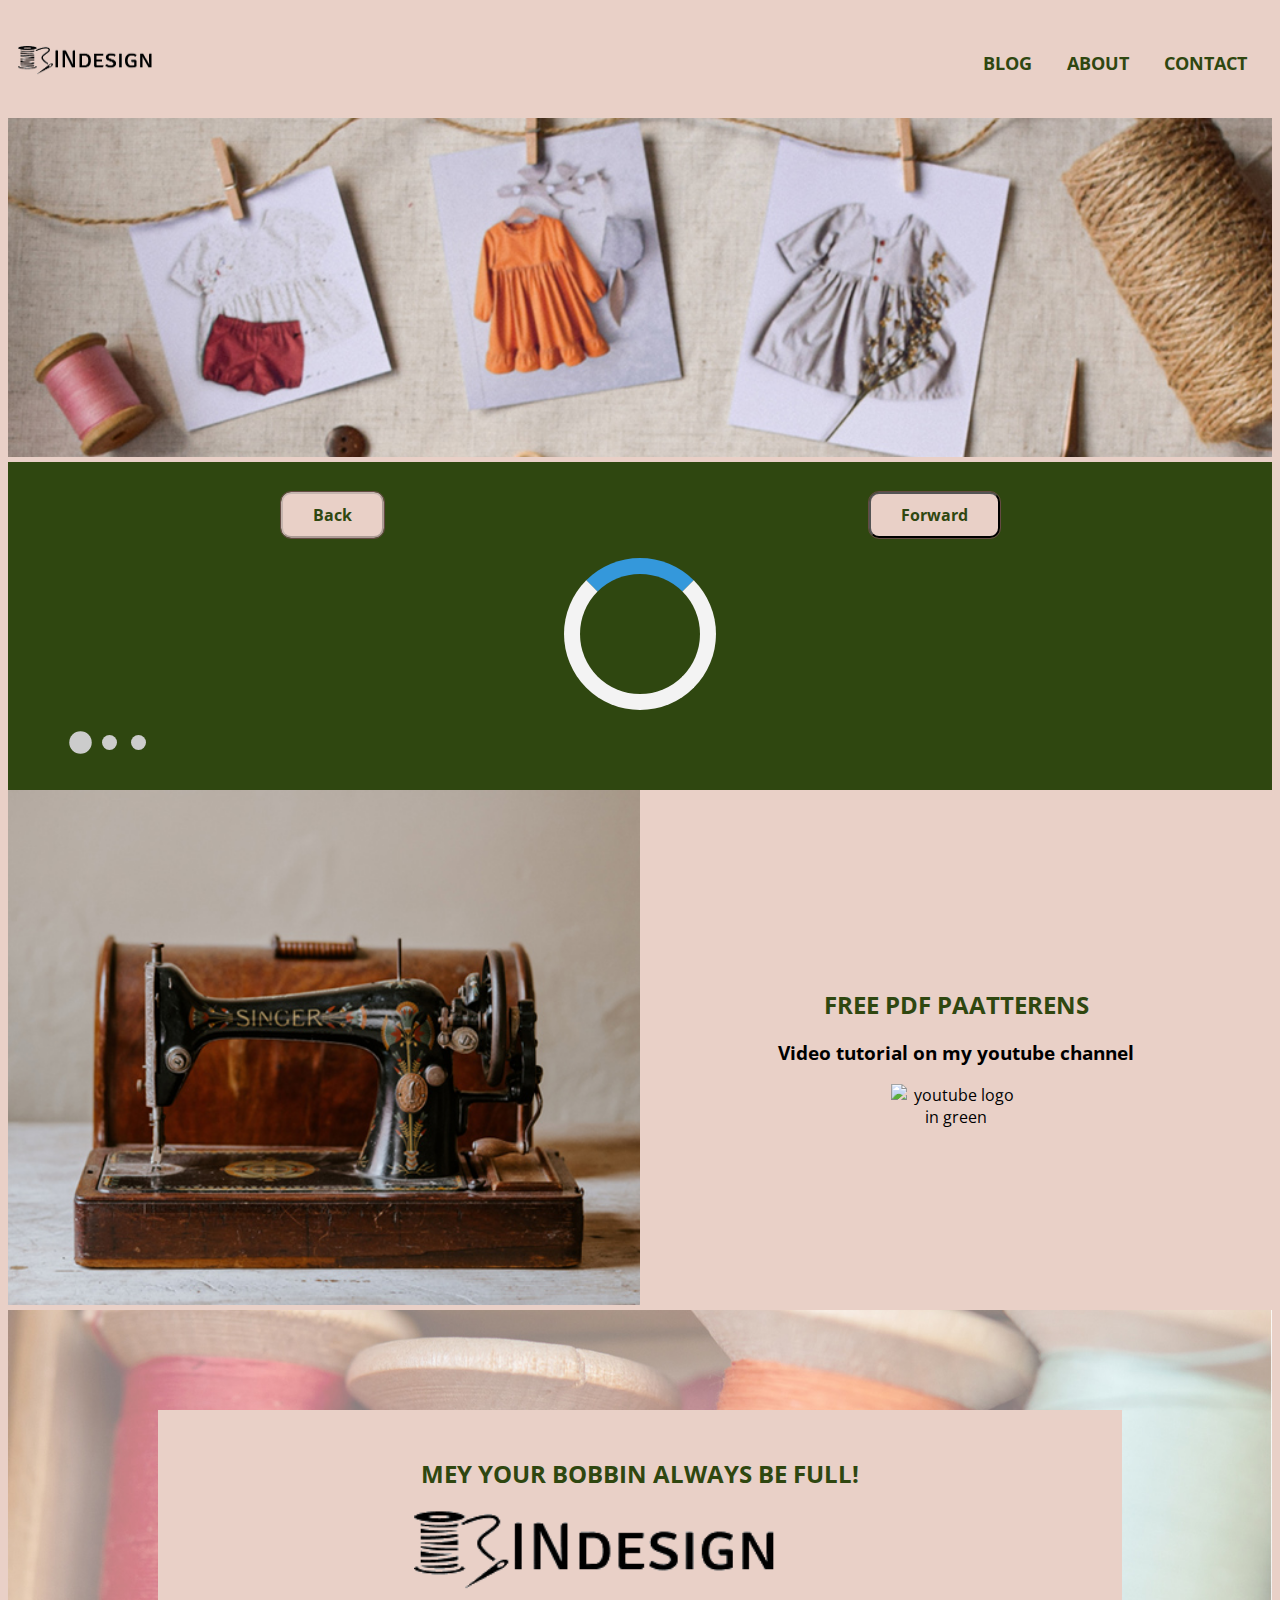
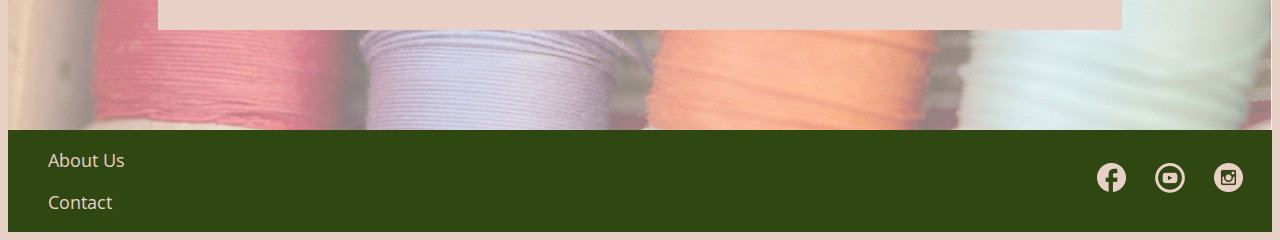
==== index.html @ e1d33c57 "update" ====
<!DOCTYPE html>
<html lang="en">
  <head>
    <meta charset="UTF-8" />
    <meta http-equiv="X-UA-Compatible" content="IE=edge" />
    <meta name="viewport" content="width=device-width, initial-scale=1.0" />
    <title>Document</title>
    <link rel="preconnect" href="https://fonts.googleapis.com" />
    <link rel="preconnect" href="https://fonts.gstatic.com" crossorigin />
    <link
      href="https://fonts.googleapis.com/css2?family=Open+Sans:wght@400;700&family=Signika:wght@400;700&display=swap"
      rel="stylesheet"
    />
    <link href="css/styles.css" rel="stylesheet" />
    <link href="css/index.css" rel="stylesheet" />
    <link href="css/media.css" rel="stylesheet" />
    <script
      src="https://kit.fontawesome.com/9376ed08d8.js"
      crossorigin="anonymous"
    ></script>
    <script>
      (function (h, o, t, j, a, r) {
        h.hj =
          h.hj ||
          function () {
            (h.hj.q = h.hj.q || []).push(arguments);
          };
        h._hjSettings = { hjid: 3510369, hjsv: 6 };
        a = o.getElementsByTagName("head")[0];
        r = o.createElement("script");
        r.async = 1;
        r.src = t + h._hjSettings.hjid + j + h._hjSettings.hjsv;
        a.appendChild(r);
      })(window, document, "https://static.hotjar.com/c/hotjar-", ".js?sv=");
    </script>
  </head>
  <body class="body-main">
    <header>
      <div>
        <a href="index.html"
          ><img src="images/logo.png" alt="logo" class="logo"
        /></a>
      </div>
      <label for="hamburger-menu" class="bluee"
        ><i class="fa-solid fa-bars"></i
      ></label>
      <input type="checkbox" id="hamburger-menu" />
      <nav>
        <ul>
          <li><a href="blogs.html">BLOG</a></li>
          <li><a href="about.html">ABOUT</a></li>
          <li><a href="contact.html">CONTACT</a></li>
        </ul>
      </nav>
    </header>
    <main>
      <img
        src="images/header-main.jpg"
        class="header-pic"
        alt="pictures two dresses in orange and withe and red short with fabric sample"
      />
      <div class="slider-main">
        <div class="button">
          <button
            id="back"
            class="cta"
            onclick="decreaseLength()"
            disabled="true"
          >
            Back
          </button>
          <button id="forward" class="cta" onclick="increaseLength()">
            Forward
          </button>
        </div>
        <div>
          <div class="blogContainer"></div>
        </div>
        <ul class="dots">
          <li id="1" class="dot"></li>
          <li id="2" class="dot"></li>
          <li id="3" class="dot"></li>
        </ul>
      </div>
      <section class="highlight">
        <div>
          <section class="highlight-yt">
            <h1>FREE PDF PAATTERENS</h1>
            <h3>Video tutorial on my youtube channel</h3>
            <div>
              <img
                src="images/Big-yt.png"
                alt="youtube logo in green"
                class="highlight-yt-pic"
              />
            </div>
          </section>
        </div>
        <div>
          <img
            src="images/sewingmachin.jpg"
            class="highlight-pic"
            alt="A old singer sewingmachin in
          black infornt of at brown case"
          />
        </div>
      </section>
      <div class="bobbins">
        <section class="bobbins-text">
          <h1>MEY YOUR BOBBIN ALWAYS BE FULL!</h1>
          <img src="images/logo.png" alt="" class="logo" />
        </section>
      </div>
    </main>
    <footer class="footer-home">
      <div>
        <div class="footer-nav">
          <ul>
            <li>
              <a href="about.html" class="footer-home">About Us</a>
            </li>
          </ul>
          <ul>
            <li>
              <a href="contact.html" class="footer-home">Contact</a>
            </li>
          </ul>
        </div>
      </div>
      <div class="footer-links">
        <div>
          <a href="https://facebook.com/"
            ><img
              src="images/facebook-logo-pink.png"
              alt="facebook logo in light pink"
          /></a>
        </div>
        <div>
          <a href="https://youtube.com/"
            ><img
              src="images/youtube-pink.png"
              alt="youtube logo in light pink"
          /></a>
        </div>
        <div>
          <a href="https://instagram.com/"
            ><img
              src="images/Instagram-logo-pink.png"
              alt="instagram logo in light pink"
          /></a>
        </div>
      </div>
    </footer>
    <script defer src="js/index.js"></script>
  </body>
</html>
---- css/styles.css ----
/* color */
header a,
h1,
footer a,
.cta,
.blog-text {
  color: #2f4710;
}

.blogContainer,
nav a:hover,
.slider-main,
.footer-home {
  background-color: #2f4710;
}

.highlight-yt,
.body-main,
.bobbins-text,
header,
footer,
nav,
.slider,
.cta,
.about {
  background-color: #e9d0c7;
}

.footer-home {
  color: #e9d0c7;
}

/* font */
h1,
nav,
.cta {
  font-family: "Open Sans";
  font-weight: 700;
}

body {
  font-family: "Open Sans";
  font-weight: 400;
}

/* header */

.logo,
footer img {
  max-width: 50%;
}

header {
  padding: 10px;
}

header,
footer {
  display: flex;
  justify-content: space-between;
  align-items: center;
}

nav {
  display: none;
  position: fixed;
  top: 40px;
  right: 8px;
  font-size: small;
}

footer,
.footer-links {
  display: flex;
}

#hamburger-menu:checked ~ nav {
  display: block;
}

#hamburger-menu {
  display: none;
}

nav a:hover {
  color: #e9d0c7;
  padding: 10px;
}

nav li,
.footer-nav li {
  display: block;
}

nav ul > * {
  margin: 15px;
}

a {
  text-decoration: none;
}

/* links */

.loader {
  border: 16px solid #f3f3f3;
  border-top: 16px solid #3498db;
  border-radius: 50%;
  width: 120px;
  height: 120px;
  animation: spin 2s linear infinite;
}

.button {
  display: flex;
  text-align: center;
  justify-content: center;
}

.cta {
  font-size: medium;
  text-align: center;
  padding: 10px 30px;
  outline: solid;
  outline-color: #644b43;
  outline-width: thin;
  border-radius: 10px;
  margin: auto;
}

.details img,
.contact-form img,
.blogContainer img,
.header-pic,
.highlight-pic {
  width: 100%;
}

.contact-form,
.postContainer,
.details,
.detailsContainer,
.button,
.blogContainer,
.contact {
  max-width: 1280px;
  margin: auto;
}

.contact-form,
.postContainer,
.details,
.detailsContainer,
.button,
.blogContaine,
.highlight-yt,
.bobbins-text,
.contact {
  text-align: center;
}

.highlight > * {
  flex: 1;
}

.bobbins,
.blog,
.blog-header,
.about-back {
  background-size: cover;
  background-repeat: no-repeat;
}
/* homepage */

.slide {
  margin: 20px;
}

/*blog */

/* product specific */

.logo-details,
.blog {
  margin: 20px;
}

/* contact */

/* media */

.loader {
  border: 16px solid #f3f3f3;
  border-top: 16px solid #3498db;
  border-radius: 50%;
  width: 120px;
  height: 120px;
  animation: spin 2s linear infinite;
}

@keyframes spin {
  0% {
    transform: rotate(0deg);
  }
  100% {
    transform: rotate(360deg);
  }
}

.dots {
  list-style-type: none;
  margin: 0;
  padding: 0;
  margin-left: 30px;

  .dot {
    display: inline-block;
    background-color: #ccc;
    cursor: pointer;
    width: 15px;
    height: 15px;
    border-radius: 50%;
    margin: 5px;

    &.active {
      background-color: #e9d0c7(136, 247, 255);
      transform: scale(1.5);
    }
  }
}

#myImg {
  border-radius: 5px;
  cursor: pointer;
  transition: 0.3s;
}

#myImg:hover {
  opacity: 0.96;
}

.modal {
  display: none;
  position: fixed;
  z-index: 1;
  padding-top: 100px;
  left: 0;
  top: 0;
  width: 100%;
  height: 100%;
  overflow: auto;
  background-color: rgb(0, 0, 0);
  background-color: rgba(0, 0, 0, 0.9);
}
.modal-content {
  margin: auto;
  display: block;
  width: 80%;
  max-width: 700px;
}

@keyframes zoom {
  from {
    transform: scale(0);
  }
  to {
    transform: scale(1);
  }
}

.close {
  position: absolute;
  top: 15px;
  right: 35px;
  color: #81a73b;
  font-size: 60px;
  font-weight: bold;
  transition: 0.6s;
}

.close:hover,
.close:focus {
  color: #bbb;
  text-decoration: none;
  cursor: pointer;
}

@media only screen and (max-width: 700px) {
  .modal-content {
    width: 100%;
  }
}

.errorMessage {
  &.error {
    color: #ff0000;
  }
}
---- css/index.css ----
.blogContainer {
  grid-template-columns: repeat(1, minmax(0, 1fr));
  display: grid;
  justify-content: center;
  padding: 20px;
}

.slider-main {
  padding: 30px;
}

.highlight {
  align-items: center;
  flex-direction: row-reverse;
}

.highlight-yt-pic {
  max-width: 50px;
}

.bobbins {
  background-image: url(../images/bobbins.jpg);
  background-position-x: left;
  background-position-y: bottom;
  padding: 40px;
}

.bobbins-text {
  padding: 10px;
  font-size: small;
}
---- css/media.css ----
@media (min-width: 400px) {
  .about-back {
    background-position-x: center;
  }
  .blogContainer {
    grid-template-columns: repeat(2, minmax(0, 1fr));
    display: grid;
  }
}

@media (min-width: 600px) {
  nav {
    font-size: medium;
  }

  .highlight {
    display: flex;
  }

  .blog {
    margin: 40px;
    padding: 50px;
  }

  .blog-header {
    padding: 100px 0px;
  }

  .blog-text {
    padding: 15px;
    font-size: xx-large;
  }

  .details {
    margin: 40px;
  }

  .about-back {
    padding: 70px;
  }
}

@media (min-width: 800px) {
  nav {
    display: block;
    position: static;
  }

  nav li {
    display: inline-block;
    padding: 0px;
  }

  h1 {
    font-size: x-large;
  }

  nav,
  footer {
    font-size: large;
  }

  nav li,
  .footer-nav li {
    display: inline-block;
  }

  header label {
    display: none;
  }

  .bobbins {
    padding: 100px 150px;
  }

  .bobbins-text {
    padding: 30px;
  }

  .logo {
    width: 100%;
  }

  .highlight-yt-pic {
    max-width: 130px;
  }

  .postContainer {
    grid-template-columns: repeat(2, minmax(0, 1fr));
  }

  .blog-text {
    font-size: xxx-large;
  }

  .details img,
  .contact-form {
    max-width: 600px;
  }

  .about-back {
    background-position-y: bottom;
  }

  .blog {
    margin: 30px;
    padding: 30px;
  }

  .blogContainer {
    display: flex;
  }
}

@media (min-width: 1200px) {
  .postContainer {
    grid-template-columns: repeat(3, minmax(0, 1fr));
  }

  .details {
    display: flex;
  }

  .details-header-mobil {
    display: none;
  }

  .details-header-desktop {
    display: block;
  }

  .contact-form {
    flex-direction: row;
  }

  .contact-form {
    max-width: 1280px;
  }

  .about-back {
    padding: 100px;
  }

  .contact-mobil {
    display: none;
  }

  .contact-desktop {
    display: none;
  }
}
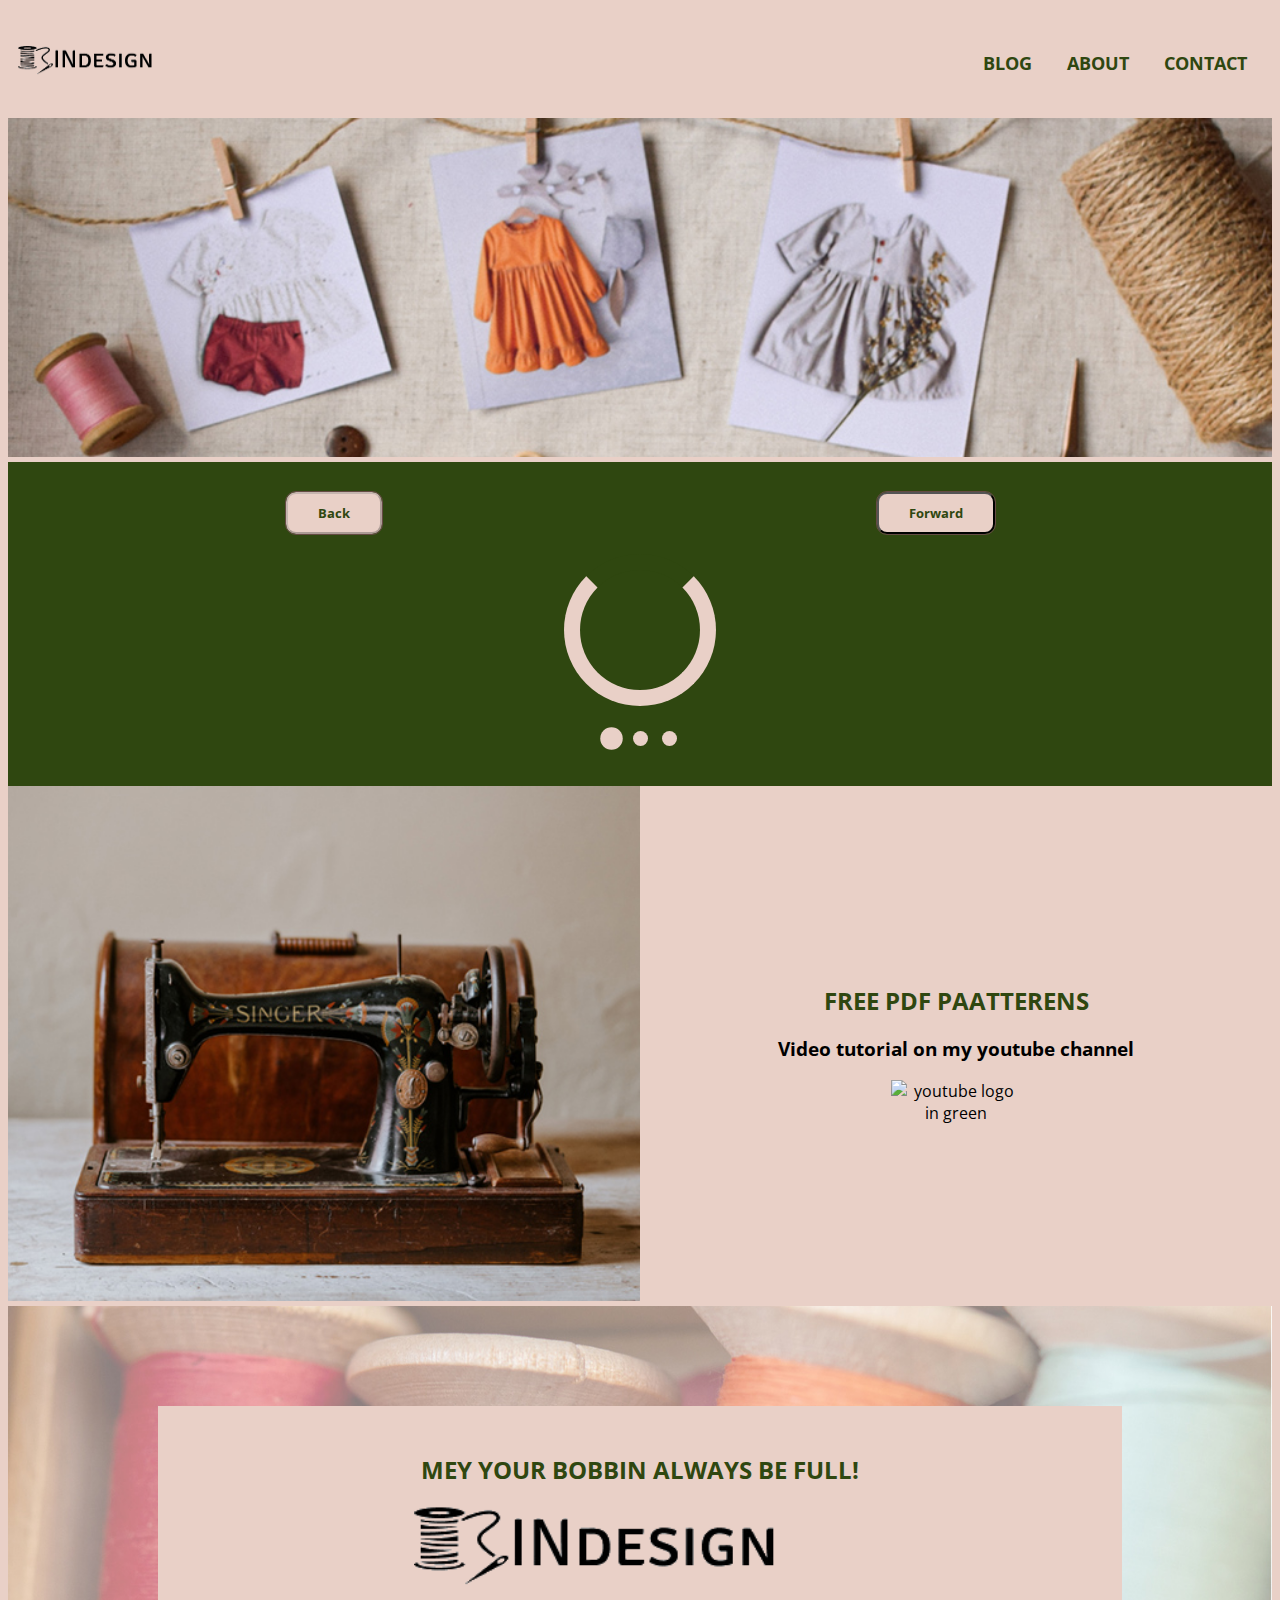
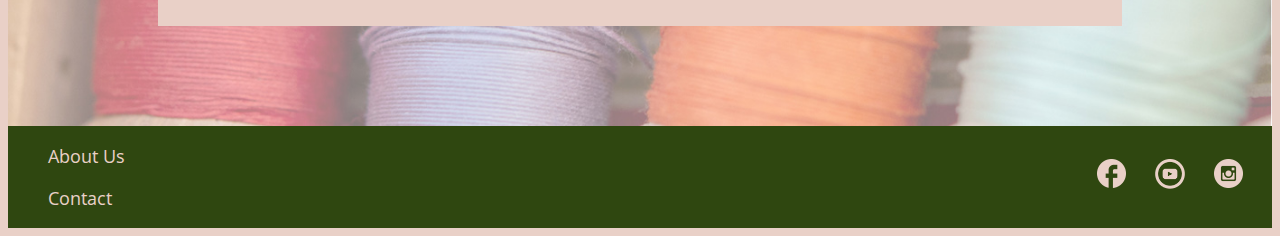
==== commit a9b1fe81: "update h1" ====
--- a/index.html
+++ b/index.html
@@ -86,7 +86,7 @@
         <div>
           <section class="highlight-yt">
             <h1>FREE PDF PAATTERENS</h1>
-            <h3>Video tutorial on my youtube channel</h3>
+            <h3>Video tutorial on my youtube channel</h2>
             <div>
               <img
                 src="images/Big-yt.png"
--- a/css/styles.css
+++ b/css/styles.css
@@ -10,7 +10,8 @@
 .blogContainer,
 nav a:hover,
 .slider-main,
-.footer-home {
+.footer-home,
+.categoryContainer > * {
   background-color: #2f4710;
 }
 
@@ -26,7 +27,8 @@
   background-color: #e9d0c7;
 }
 
-.footer-home {
+.footer-home,
+.categoryContainer > * {
   color: #e9d0c7;
 }
 
@@ -117,10 +119,10 @@
   justify-content: center;
 }
 
-.cta {
-  font-size: medium;
+.cta,
+.categoryContainer > * {
   text-align: center;
-  padding: 10px 30px;
+  padding: 10px 20px;
   outline: solid;
   outline-color: #644b43;
   outline-width: thin;
@@ -136,13 +138,12 @@
   width: 100%;
 }
 
-.contact-form,
 .postContainer,
 .details,
 .detailsContainer,
 .button,
 .blogContainer,
-.contact {
+.contact-form {
   max-width: 1280px;
   margin: auto;
 }
@@ -190,8 +191,8 @@
 /* media */
 
 .loader {
-  border: 16px solid #f3f3f3;
-  border-top: 16px solid #3498db;
+  border: 16px solid #e9d0c7;
+  border-top: 16px solid #2f4710;
   border-radius: 50%;
   width: 120px;
   height: 120px;
@@ -204,28 +205,6 @@
   }
   100% {
     transform: rotate(360deg);
-  }
-}
-
-.dots {
-  list-style-type: none;
-  margin: 0;
-  padding: 0;
-  margin-left: 30px;
-
-  .dot {
-    display: inline-block;
-    background-color: #ccc;
-    cursor: pointer;
-    width: 15px;
-    height: 15px;
-    border-radius: 50%;
-    margin: 5px;
-
-    &.active {
-      background-color: #e9d0c7(136, 247, 255);
-      transform: scale(1.5);
-    }
   }
 }
 
@@ -278,6 +257,10 @@
   transition: 0.6s;
 }
 
+.caption-text{
+  color: antiquewhite;
+}
+
 .close:hover,
 .close:focus {
   color: #bbb;
@@ -290,9 +273,3 @@
     width: 100%;
   }
 }
-
-.errorMessage {
-  &.error {
-    color: #ff0000;
-  }
-}
--- a/css/index.css
+++ b/css/index.css
@@ -7,6 +7,27 @@
 
 .slider-main {
   padding: 30px;
+}
+
+.dots {
+  list-style-type: none;
+  margin: 0;
+  padding: 0;
+  text-align: center;
+  .dot {
+    display: inline-block;
+    background-color: #e9d0c7;
+    cursor: pointer;
+    width: 15px;
+    height: 15px;
+    border-radius: 50%;
+    margin: 5px;
+
+    &.active {
+      background-color: #e9d0c7 (136, 247, 255);
+      transform: scale(1.5);
+    }
+  }
 }
 
 .highlight {
--- a/css/media.css
+++ b/css/media.css
@@ -5,6 +5,11 @@
   .blogContainer {
     grid-template-columns: repeat(2, minmax(0, 1fr));
     display: grid;
+  }
+
+  .cta,
+  .categoryContainer > * {
+    padding: 10px 30px;
   }
 }
 
@@ -37,6 +42,11 @@
 
   .about-back {
     padding: 70px;
+  }
+
+  .contact-form {
+    max-width: 600px;
+    margin: auto;
   }
 }
 
@@ -93,8 +103,7 @@
     font-size: xxx-large;
   }
 
-  .details img,
-  .contact-form {
+  .details img {
     max-width: 600px;
   }
 
@@ -121,10 +130,6 @@
     display: flex;
   }
 
-  .details-header-mobil {
-    display: none;
-  }
-
   .details-header-desktop {
     display: block;
   }
@@ -133,19 +138,27 @@
     flex-direction: row;
   }
 
-  .contact-form {
-    max-width: 1280px;
-  }
-
   .about-back {
     padding: 100px;
   }
 
-  .contact-mobil {
+  .contact-desktop,
+  .contact-mobil,
+  .details-header-desktop {
     display: none;
   }
 
-  .contact-desktop {
-    display: none;
+  .contact-logo {
+    margin: 50px;
+  }
+
+  .contact-form {
+    max-width: 1280px;
+    margin: auto;
+  }
+
+  .contect-text,
+  .contact-logo {
+    display: block;
   }
 }
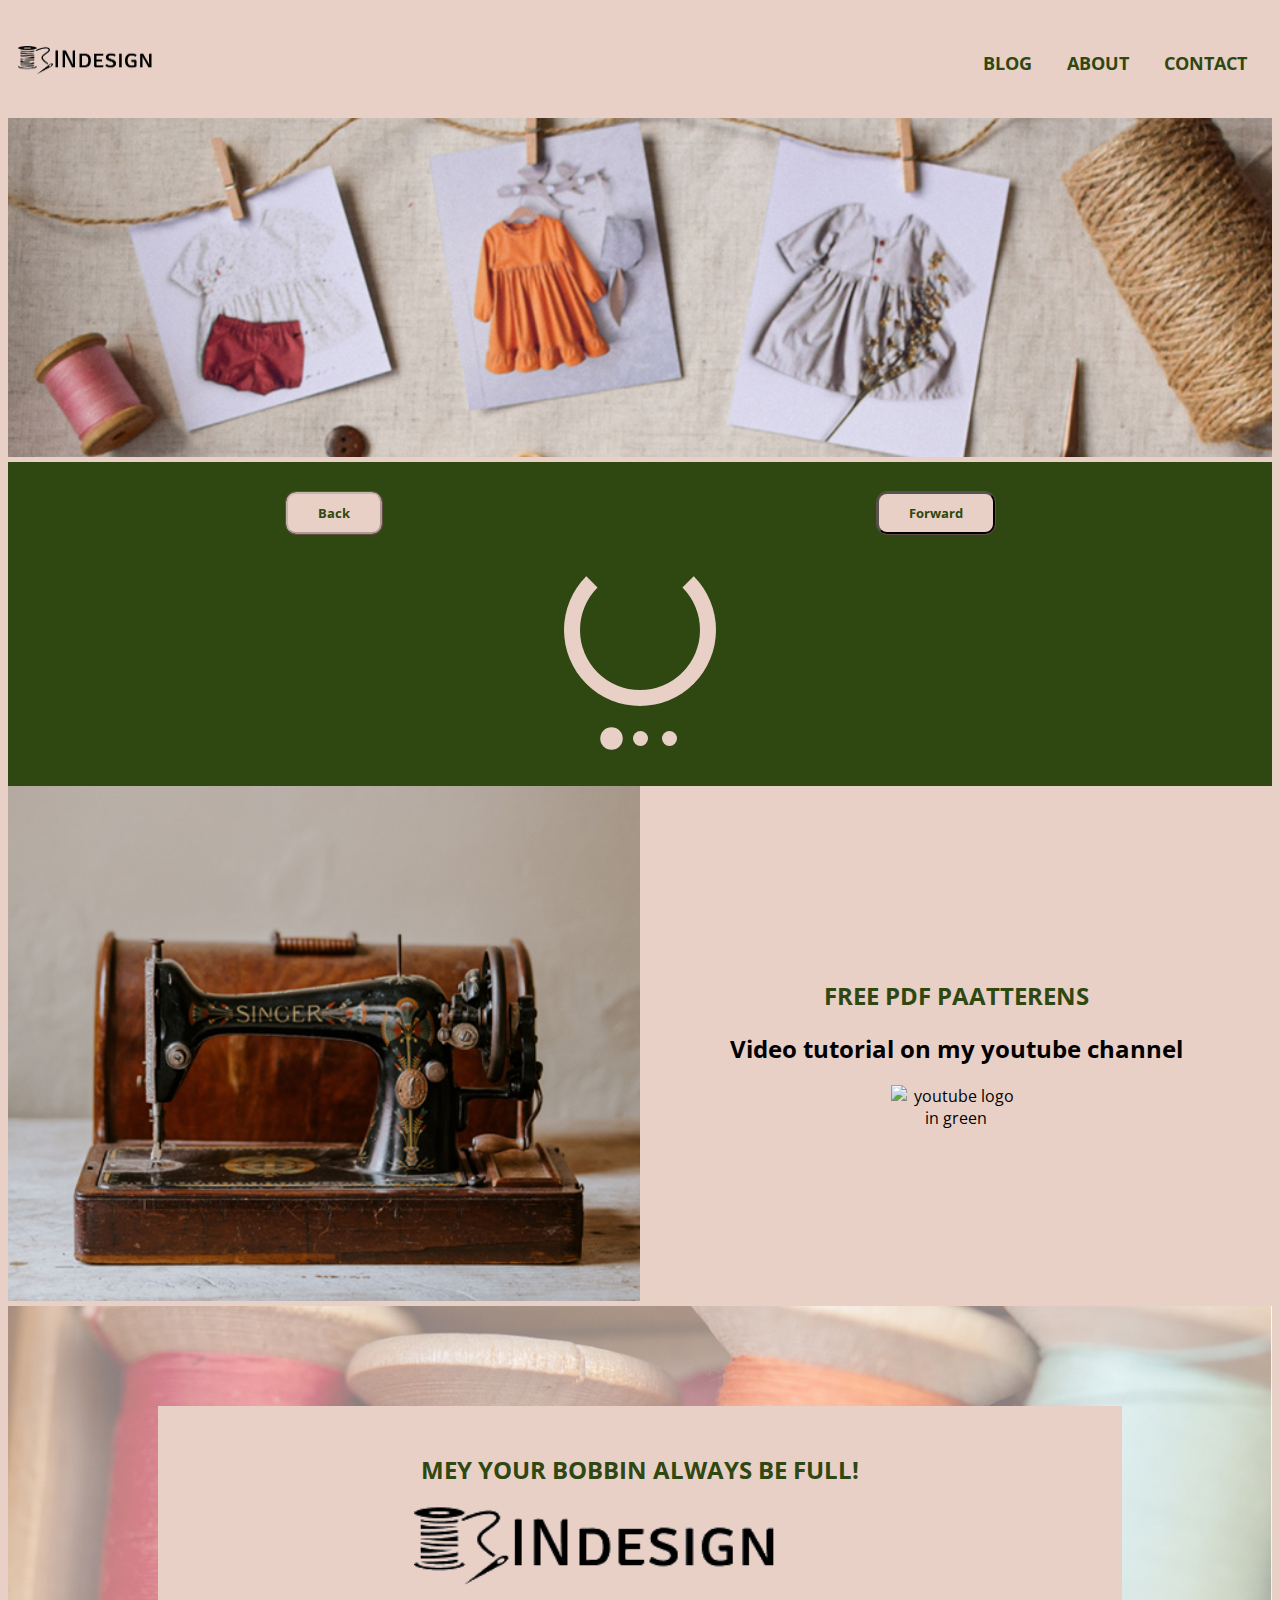
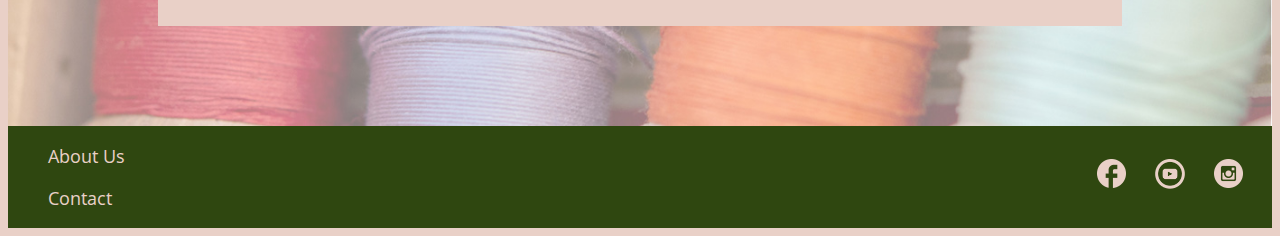
==== commit 5a61f4d4: "update index button" ====
--- a/index.html
+++ b/index.html
@@ -38,7 +38,10 @@
     <header>
       <div>
         <a href="index.html"
-          ><img src="images/logo.png" alt="logo" class="logo"
+          ><img
+            src="images/logo.png"
+            alt="Infashion logo in black with a bobbin"
+            class="logo"
         /></a>
       </div>
       <label for="hamburger-menu" class="bluee"
@@ -61,14 +64,7 @@
       />
       <div class="slider-main">
         <div class="button">
-          <button
-            id="back"
-            class="cta"
-            onclick="decreaseLength()"
-            disabled="true"
-          >
-            Back
-          </button>
+          <button id="back" class="cta" onclick="decreaseLength()">Back</button>
           <button id="forward" class="cta" onclick="increaseLength()">
             Forward
           </button>
@@ -82,11 +78,11 @@
           <li id="3" class="dot"></li>
         </ul>
       </div>
-      <section class="highlight">
+      <div class="highlight">
         <div>
           <section class="highlight-yt">
             <h1>FREE PDF PAATTERENS</h1>
-            <h3>Video tutorial on my youtube channel</h2>
+            <h2>Video tutorial on my youtube channel</h2>
             <div>
               <img
                 src="images/Big-yt.png"
@@ -104,7 +100,7 @@
           black infornt of at brown case"
           />
         </div>
-      </section>
+      </div>
       <div class="bobbins">
         <section class="bobbins-text">
           <h1>MEY YOUR BOBBIN ALWAYS BE FULL!</h1>
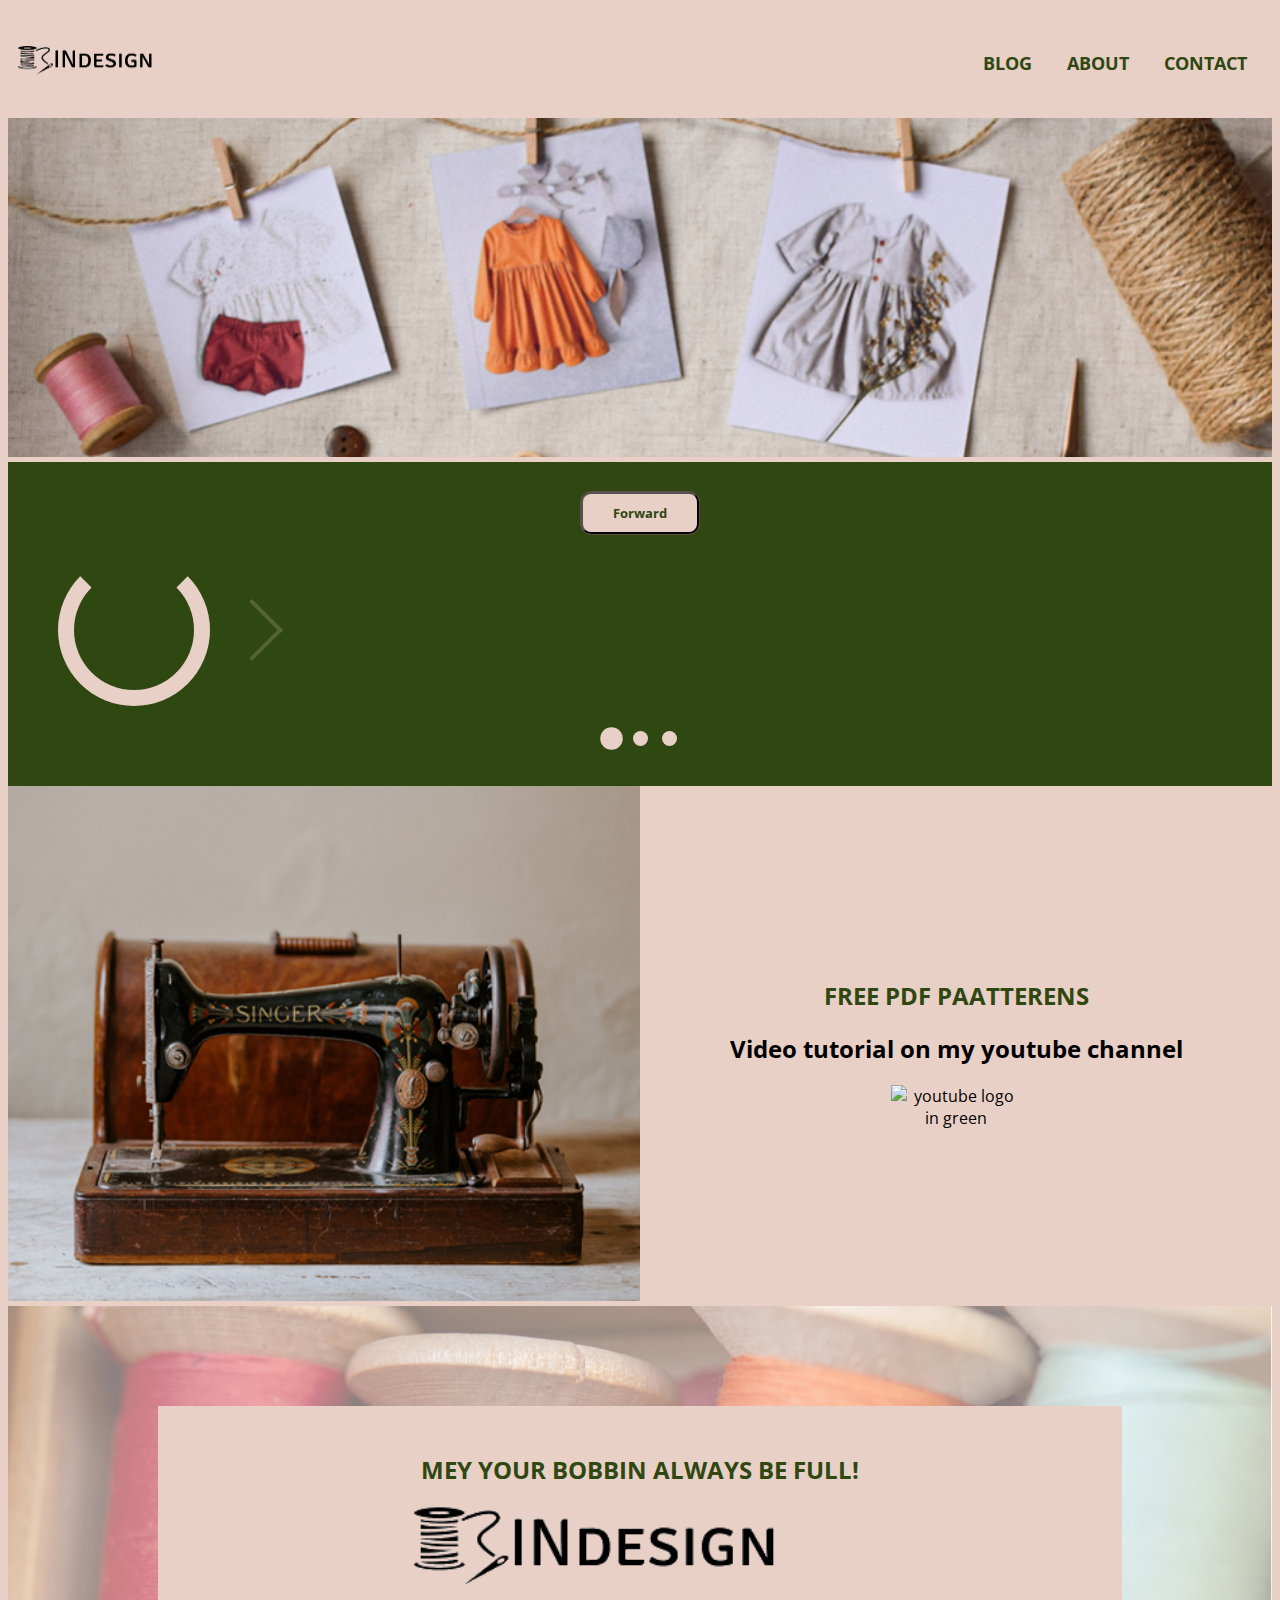
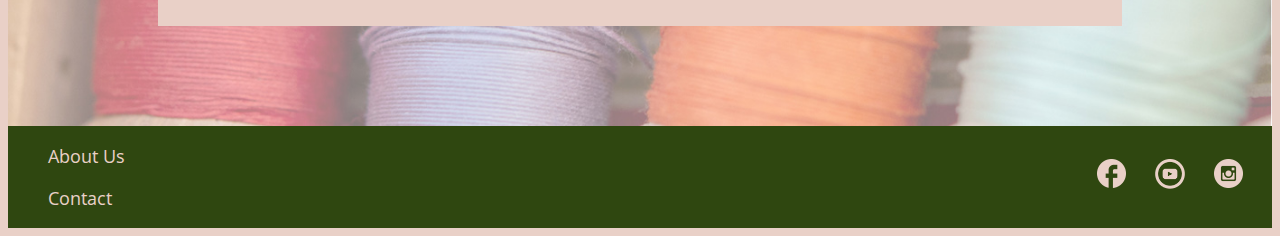
==== commit bc17afad: "index update slide" ====
--- a/index.html
+++ b/index.html
@@ -69,14 +69,30 @@
             Forward
           </button>
         </div>
-        <div>
-          <div class="blogContainer"></div>
+        <div class="slide-home">
+          <p id="leftArrow" onclick="decreaseLength()">
+            <i class="arrow left none"></i>
+          </p>
+          <div>
+            <div class="blogContainer"></div>
+          </div>
+          <p id="rightArrow" onclick="increaseLength()">
+            <i class="arrow right none"></i>
+          </p>
         </div>
         <ul class="dots">
           <li id="1" class="dot"></li>
           <li id="2" class="dot"></li>
           <li id="3" class="dot"></li>
         </ul>
+        <div class="none-mobil">
+          <p id="leftArrow" onclick="decreaseLength()">
+            <i class="arrow left"></i>
+          </p>
+          <p id="rightArrow" onclick="increaseLength()">
+            <i class="arrow right"></i>
+          </p>
+        </div>
       </div>
       <div class="highlight">
         <div>
--- a/css/styles.css
+++ b/css/styles.css
@@ -257,7 +257,7 @@
   transition: 0.6s;
 }
 
-.caption-text{
+.caption-text {
   color: antiquewhite;
 }
 
--- a/css/index.css
+++ b/css/index.css
@@ -50,3 +50,45 @@
   padding: 10px;
   font-size: small;
 }
+
+.arrow {
+  border: solid #e9d0c7;
+  border-width: 0 4px 4px 0;
+  display: inline-block;
+  padding: 20px;
+  opacity: 20%;
+}
+
+.arrow:hover {
+  opacity: 100%;
+}
+
+.right {
+  transform: rotate(-45deg);
+  -webkit-transform: rotate(-45deg);
+}
+
+.left {
+  transform: rotate(135deg);
+  -webkit-transform: rotate(135deg);
+}
+
+.up {
+  transform: rotate(-135deg);
+  -webkit-transform: rotate(-135deg);
+}
+
+.down {
+  transform: rotate(45deg);
+  -webkit-transform: rotate(45deg);
+}
+
+.none {
+  display: none;
+}
+
+.none-mobil {
+  display: flex;
+  justify-content: center;
+  margin: 10px;
+}
--- a/css/media.css
+++ b/css/media.css
@@ -47,6 +47,18 @@
   .contact-form {
     max-width: 600px;
     margin: auto;
+  }
+
+  .slide-home {
+    display: flex;
+    align-items: center;
+  }
+  .none {
+    display: block;
+  }
+
+  .none-mobil {
+    display: none;
   }
 }
 
